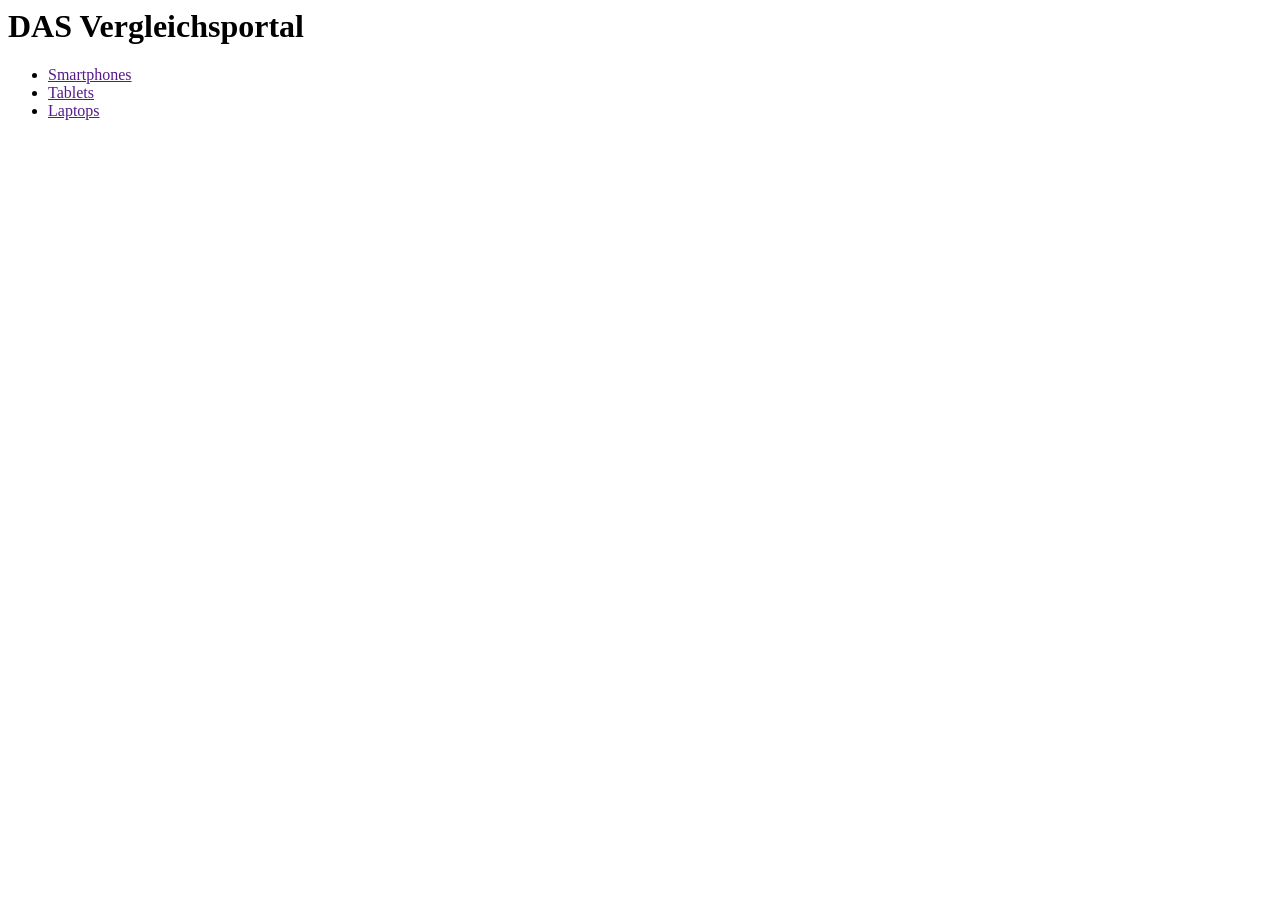
==== index.html @ 0598b1ac "Merge branch 'main' of https://github.com/Fyyger/E2IT2_Vergleichsportal_fabbirk_timauth_devkais" ====
<html>
    <head>
        <title>DAS Vergleichsportal</title>
    </head>
    <body>
        <h1>DAS Vergleichsportal</h1>

        <ul>
            <li><a href="">Smartphones</a></li>
            <li><a href="">Tablets</a></li>
            <li><a href="">Laptops</a></li>
        </ul>    
    </body>
</html>
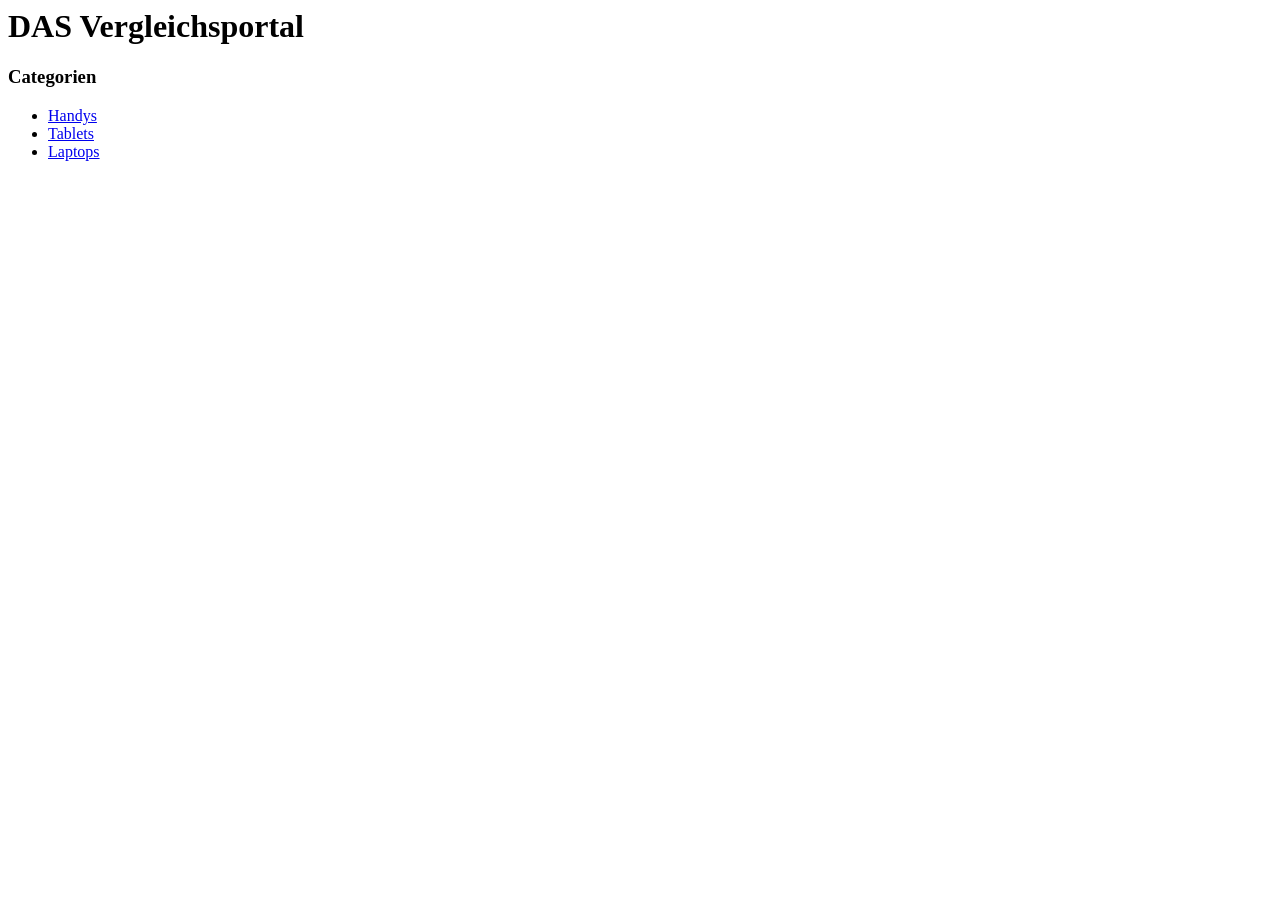
==== commit 7200fde5: "Links eingefügt" ====
--- a/index.html
+++ b/index.html
@@ -5,10 +5,11 @@
     <body>
         <h1>DAS Vergleichsportal</h1>
 
+        <h3>Categorien</h3>
         <ul>
-            <li><a href="">Smartphones</a></li>
-            <li><a href="">Tablets</a></li>
-            <li><a href="">Laptops</a></li>
+            <li><a href="Handys.html">Handys</a></li>
+            <li><a href="Tablets.html">Tablets</a></li>
+            <li><a href="Laptops.html">Laptops</a></li>
         </ul>    
     </body>
 </html>
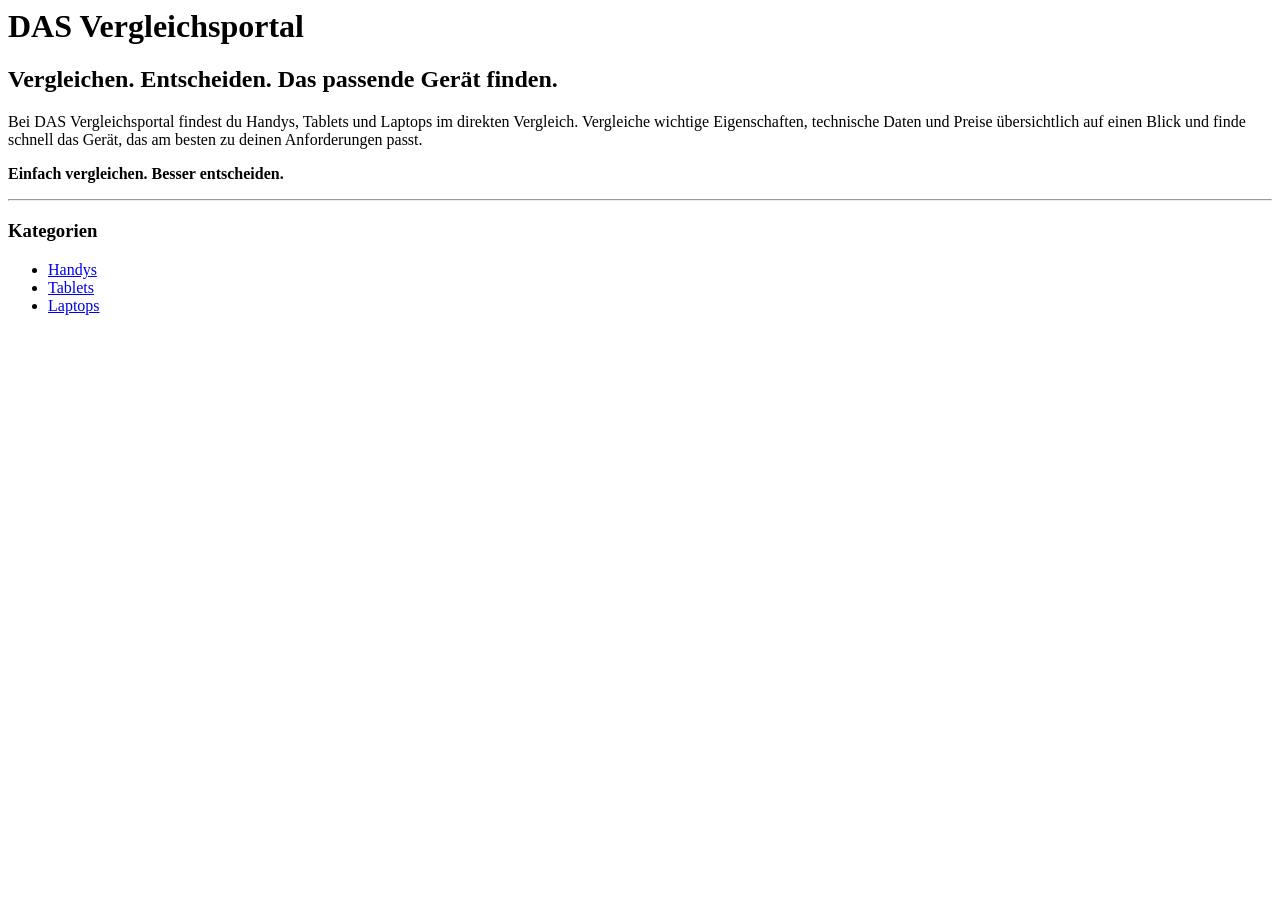
==== commit 33ba95b1: "Startseite ein bisshen verschönert <b>, <hr>" ====
--- a/index.html
+++ b/index.html
@@ -1,11 +1,16 @@
 <html>
     <head>
-        <title>DAS Vergleichsportal</title>
+        <title>Startseite | DAS Vergleichsportal</title>
     </head>
     <body>
         <h1>DAS Vergleichsportal</h1>
-
-        <h3>Categorien</h3>
+        <h2>Vergleichen. Entscheiden. Das passende Gerät finden.</h2>
+        <p>
+        Bei DAS Vergleichsportal findest du Handys, Tablets und Laptops im direkten Vergleich. Vergleiche wichtige Eigenschaften, technische Daten und Preise übersichtlich auf einen Blick und finde schnell das Gerät, das am besten zu deinen Anforderungen passt.
+        </p>
+        <p><b>Einfach vergleichen. Besser entscheiden.</b></p>
+        <hr>
+        <h3>Kategorien</h3>
         <ul>
             <li><a href="Handys.html">Handys</a></li>
             <li><a href="Tablets.html">Tablets</a></li>
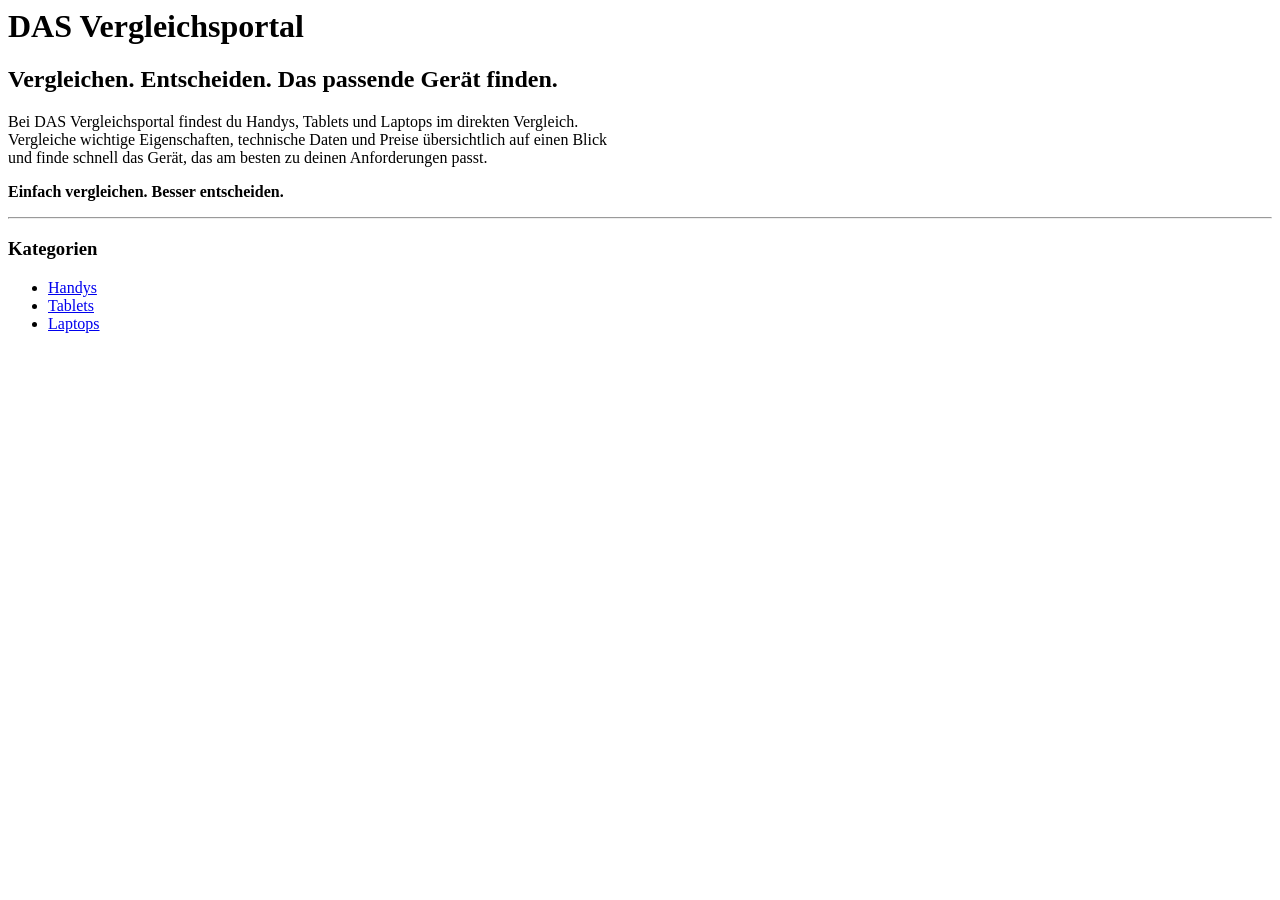
==== commit 4e39e1b1: "absätze hinzufügen" ====
--- a/index.html
+++ b/index.html
@@ -6,7 +6,8 @@
         <h1>DAS Vergleichsportal</h1>
         <h2>Vergleichen. Entscheiden. Das passende Gerät finden.</h2>
         <p>
-        Bei DAS Vergleichsportal findest du Handys, Tablets und Laptops im direkten Vergleich. Vergleiche wichtige Eigenschaften, technische Daten und Preise übersichtlich auf einen Blick und finde schnell das Gerät, das am besten zu deinen Anforderungen passt.
+        Bei DAS Vergleichsportal findest du Handys, Tablets und Laptops im direkten Vergleich. <br>
+        Vergleiche wichtige Eigenschaften, technische Daten und Preise übersichtlich auf einen Blick <br> und finde schnell das Gerät, das am besten zu deinen Anforderungen passt.
         </p>
         <p><b>Einfach vergleichen. Besser entscheiden.</b></p>
         <hr>
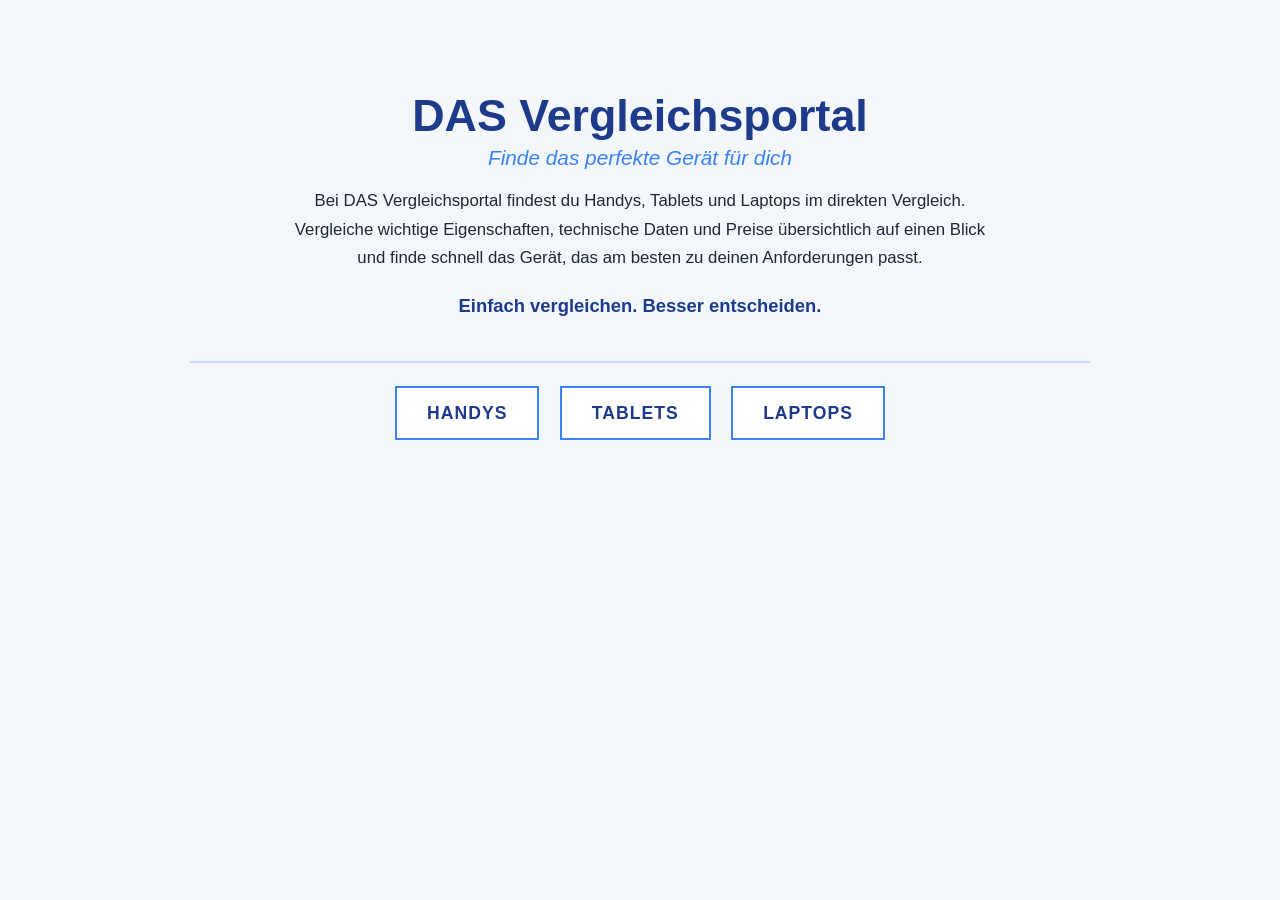
==== commit f6605dbe: "Index Angepasst" ====
--- a/index.html
+++ b/index.html
@@ -1,21 +1,27 @@
-<html>
-    <head>
-        <title>Startseite | DAS Vergleichsportal</title>
-    </head>
-    <body>
-        <h1>DAS Vergleichsportal</h1>
-        <h2>Vergleichen. Entscheiden. Das passende Gerät finden.</h2>
-        <p>
-        Bei DAS Vergleichsportal findest du Handys, Tablets und Laptops im direkten Vergleich. <br>
-        Vergleiche wichtige Eigenschaften, technische Daten und Preise übersichtlich auf einen Blick <br> und finde schnell das Gerät, das am besten zu deinen Anforderungen passt.
-        </p>
-        <p><b>Einfach vergleichen. Besser entscheiden.</b></p>
-        <hr>
-        <h3>Kategorien</h3>
+<!DOCTYPE html>
+<html lang="de">
+<head>
+    <title>Startseite | DAS Vergleichsportal</title>
+    <meta charset="UTF-8">
+    <meta name="viewport" content="width=device-width, initial-scale=1.0">
+    <link rel="stylesheet" href="style.css">
+</head>
+<body>
+    <h1>DAS Vergleichsportal</h1>
+    <h2>Finde das perfekte Gerät für dich</h2>
+    <p>
+    Bei DAS Vergleichsportal findest du Handys, Tablets und Laptops im direkten Vergleich. <br>
+    Vergleiche wichtige Eigenschaften, technische Daten und Preise übersichtlich auf einen Blick <br>
+        und finde schnell das Gerät, das am besten zu deinen Anforderungen passt.
+    </p>
+    <p><b>Einfach vergleichen. Besser entscheiden.</b></p>
+    <hr>
+    <nav>
         <ul>
             <li><a href="Handys.html">Handys</a></li>
-            <li><a href="Tablets.html">Tablets</a></li>
+            <li><a href="Tablets/Tablets.html">Tablets</a></li>
             <li><a href="Laptops.html">Laptops</a></li>
-        </ul>    
-    </body>
+        </ul>
+    </nav>    
+</body>
 </html>
--- a/style.css
+++ b/style.css
@@ -0,0 +1,80 @@
+/* Allgemein */
+
+body {
+    font-family: "Segoe UI", Arial, sans-serif;
+    background-color: #F3F6FB;
+    color: #1F2937;
+    max-width: 900px;
+    margin: 0 auto;
+    padding: 60px 20px;
+    text-align: center;
+}
+
+p {
+    font-size: 1.05rem;
+    line-height: 1.7;
+}
+
+b {
+    color: #1E3A8A;
+    font-size: 1.15rem;
+}
+
+hr {
+    border: none;
+    height: 2px;
+    background-color: #3B82F6;
+    opacity: 0.25;
+    margin: 40px 0;
+}
+
+
+/* Überschriften */
+
+h1 {
+    color: #1E3A8A;
+    font-size: 2.8rem;
+    margin-bottom: 5px;
+}
+
+h2 {
+    color: #3B82F6;
+    font-size: 1.3rem;
+    font-weight: 500;
+    font-style: italic;
+    margin-top: 0;
+}
+
+
+/* Navigation */
+
+nav ul {
+    list-style: none;
+    padding: 0;
+    margin: 40px 0;
+}
+
+nav ul li {
+    display: inline;
+    margin: 0 8px;
+}
+
+nav ul li a {
+    padding: 15px 30px;
+    background-color: #FFFFFF;
+    border: 2px solid #3B82F6;
+    color: #1E3A8A;
+    text-decoration: none;
+    text-transform: uppercase;
+    letter-spacing: 1px;
+    font-weight: 600;
+    font-size: 1.1rem;
+}
+
+nav ul li a:hover {
+    background-color: #3B82F6;
+    color: #FFFFFF;
+}
+
+
+
